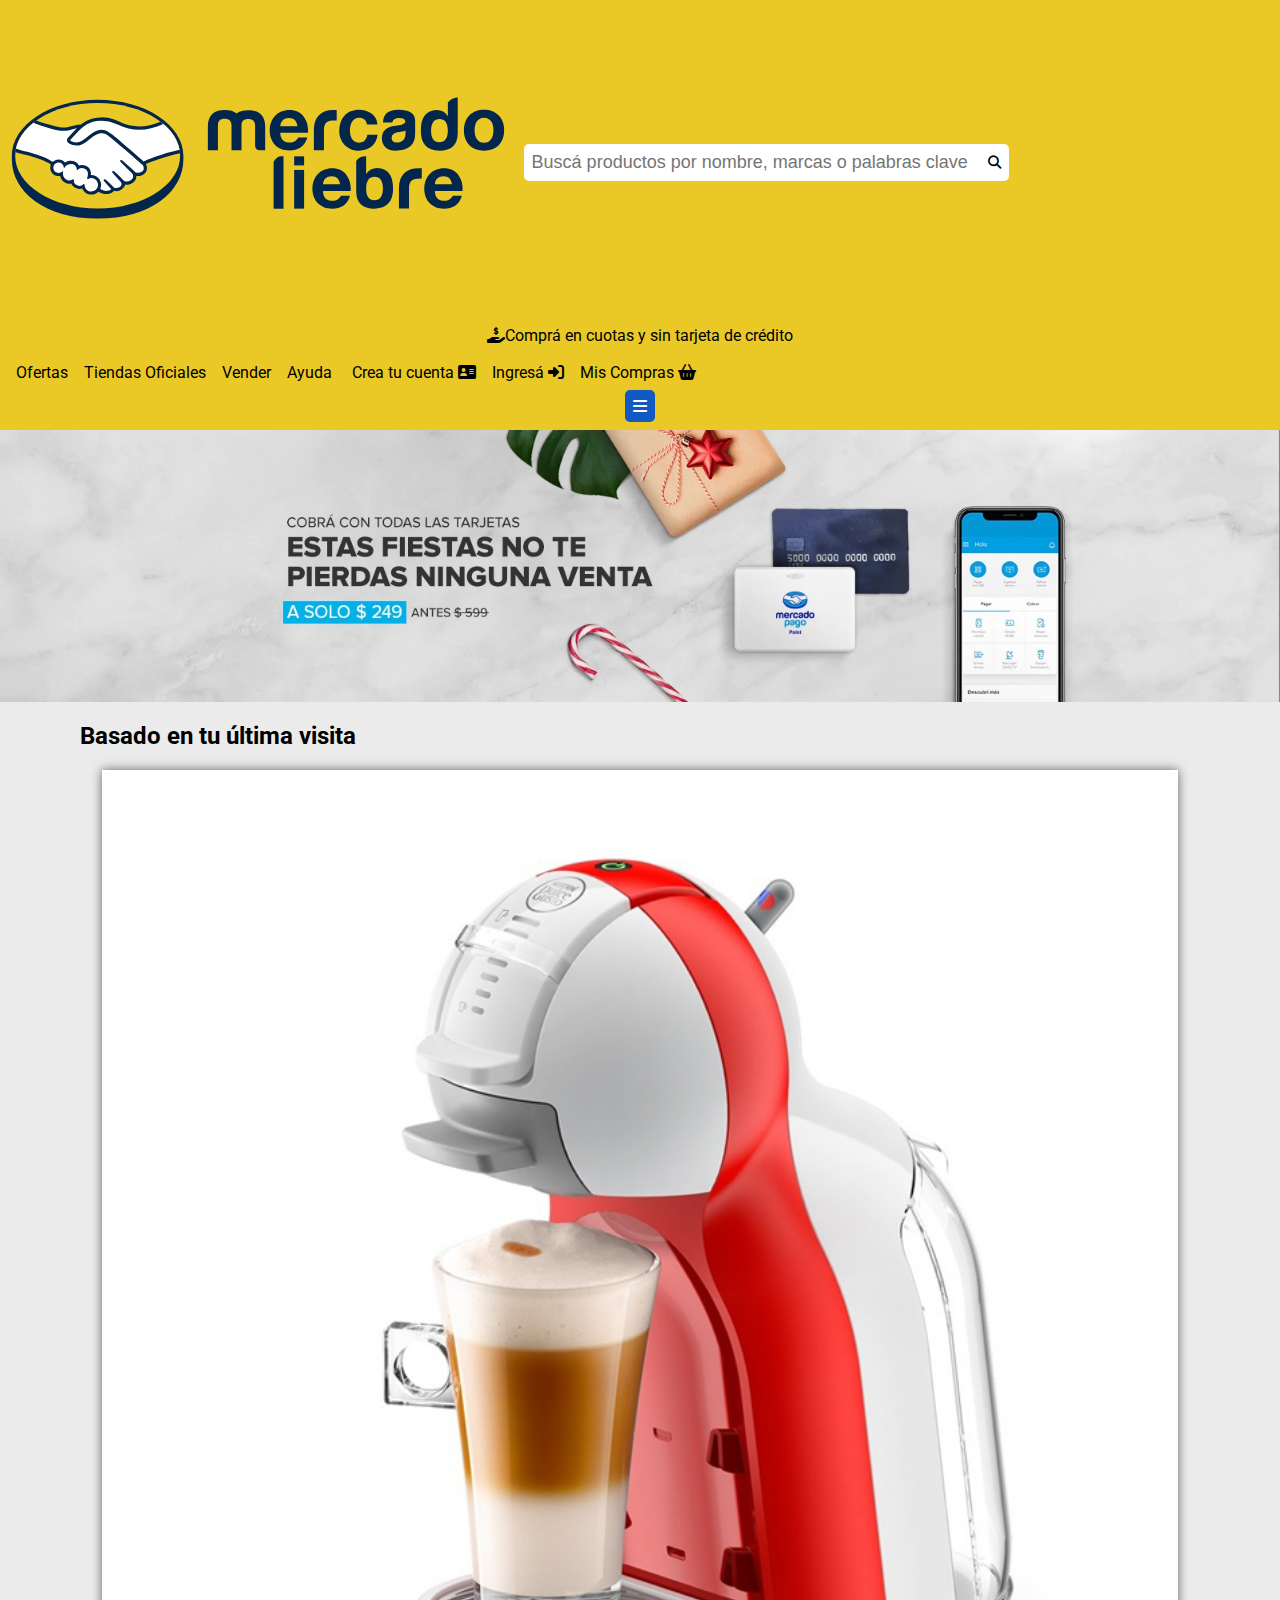
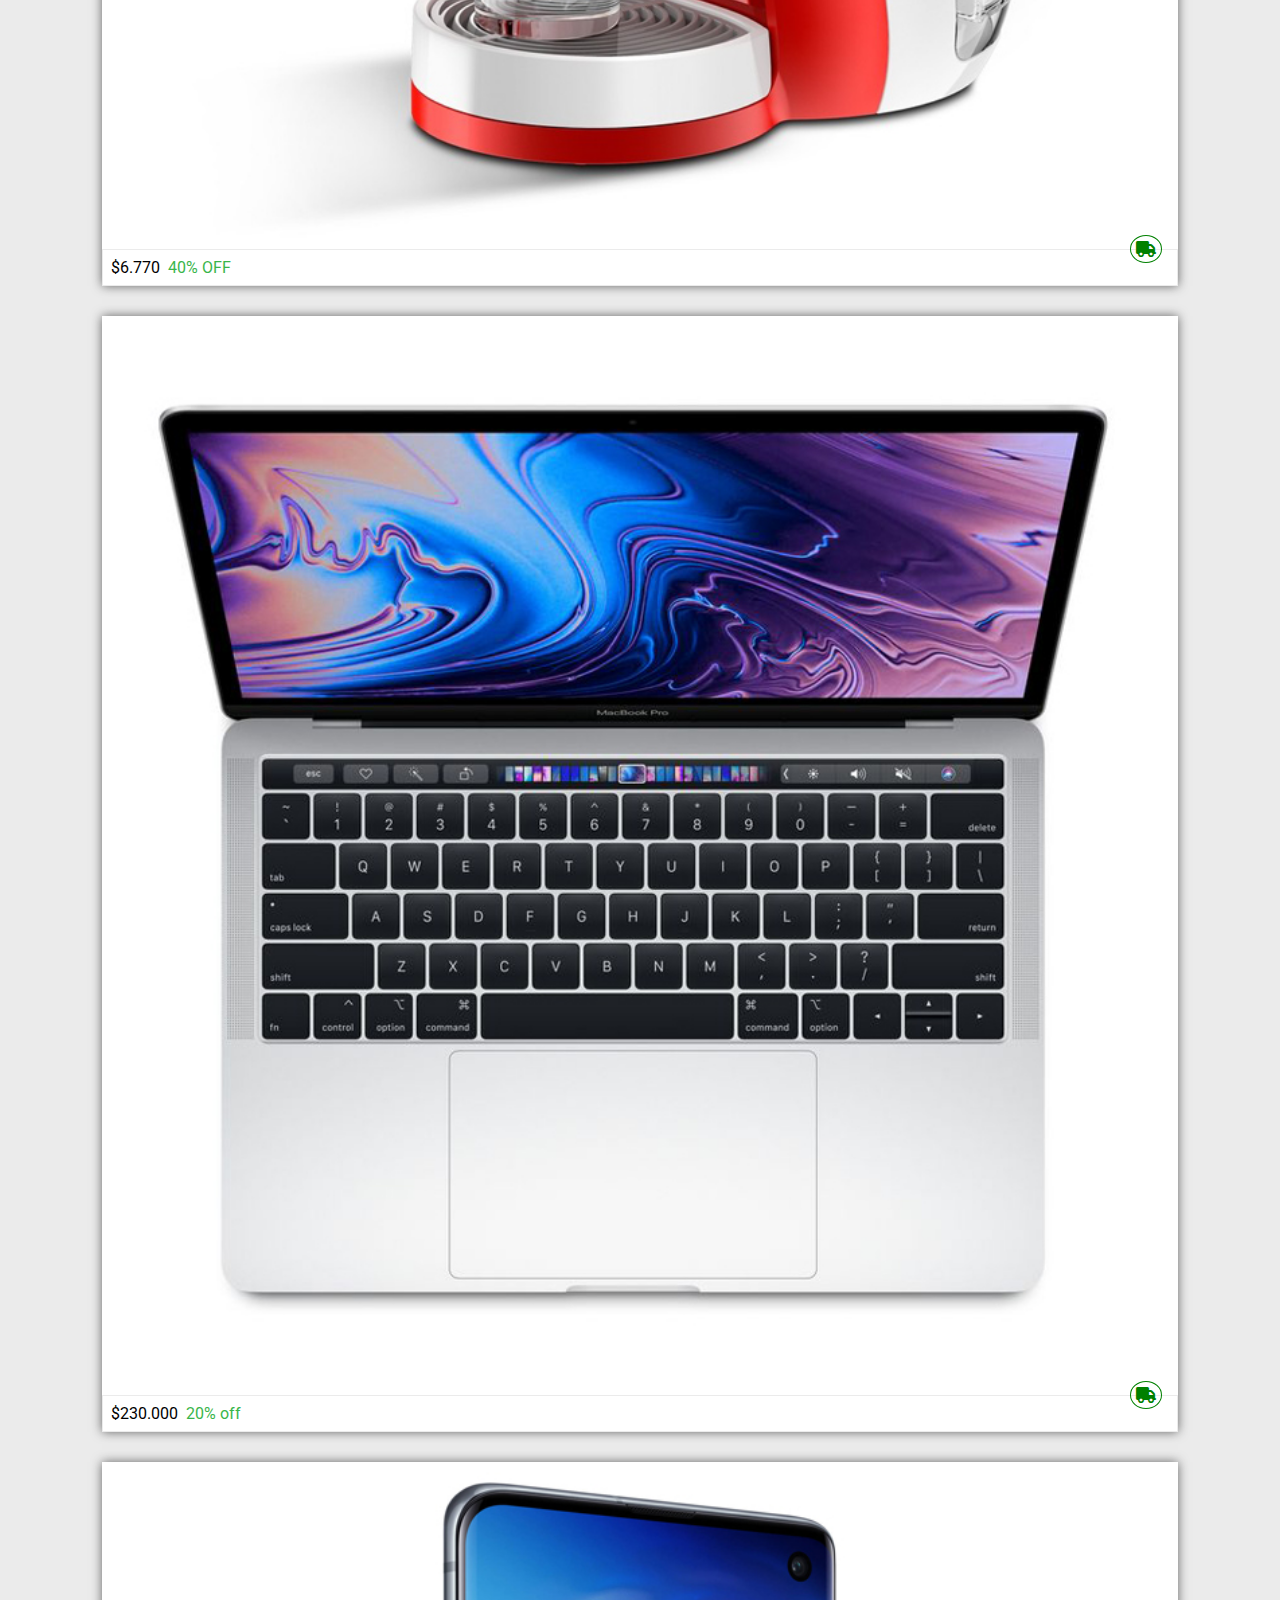
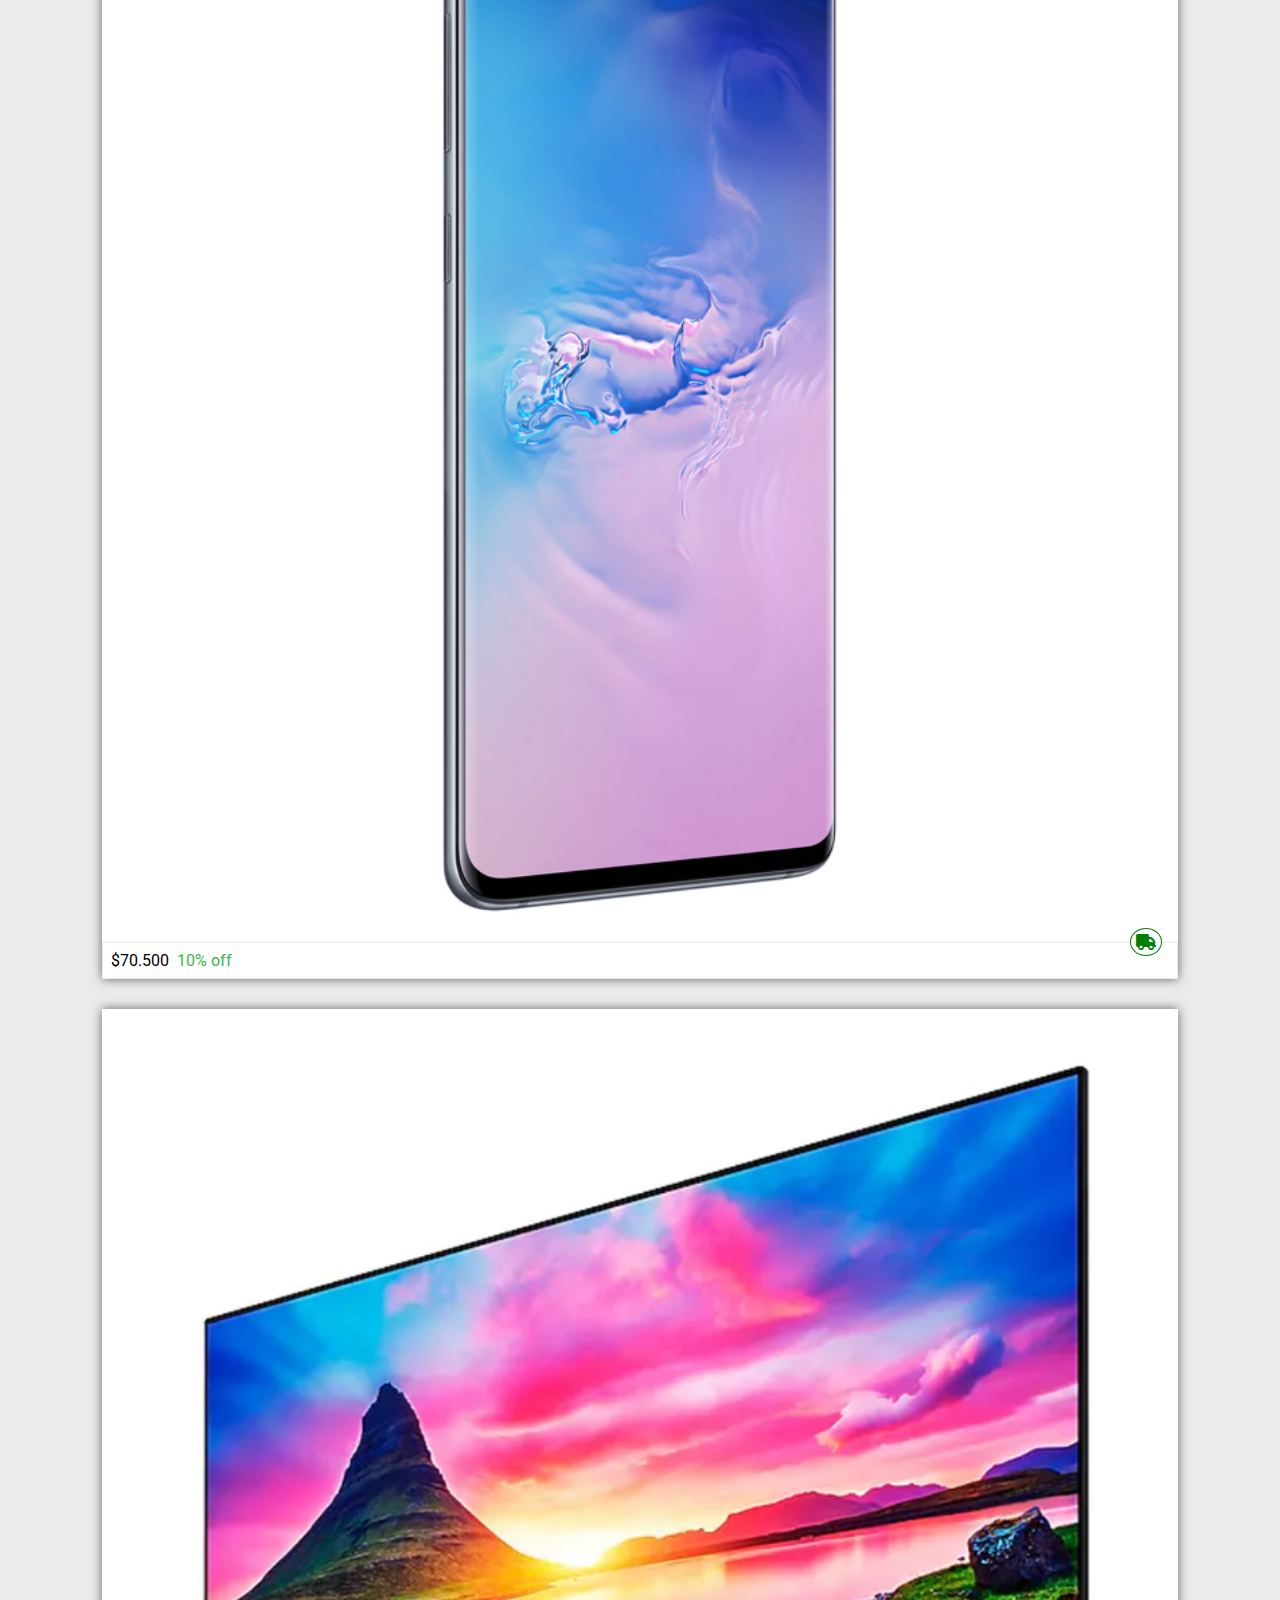
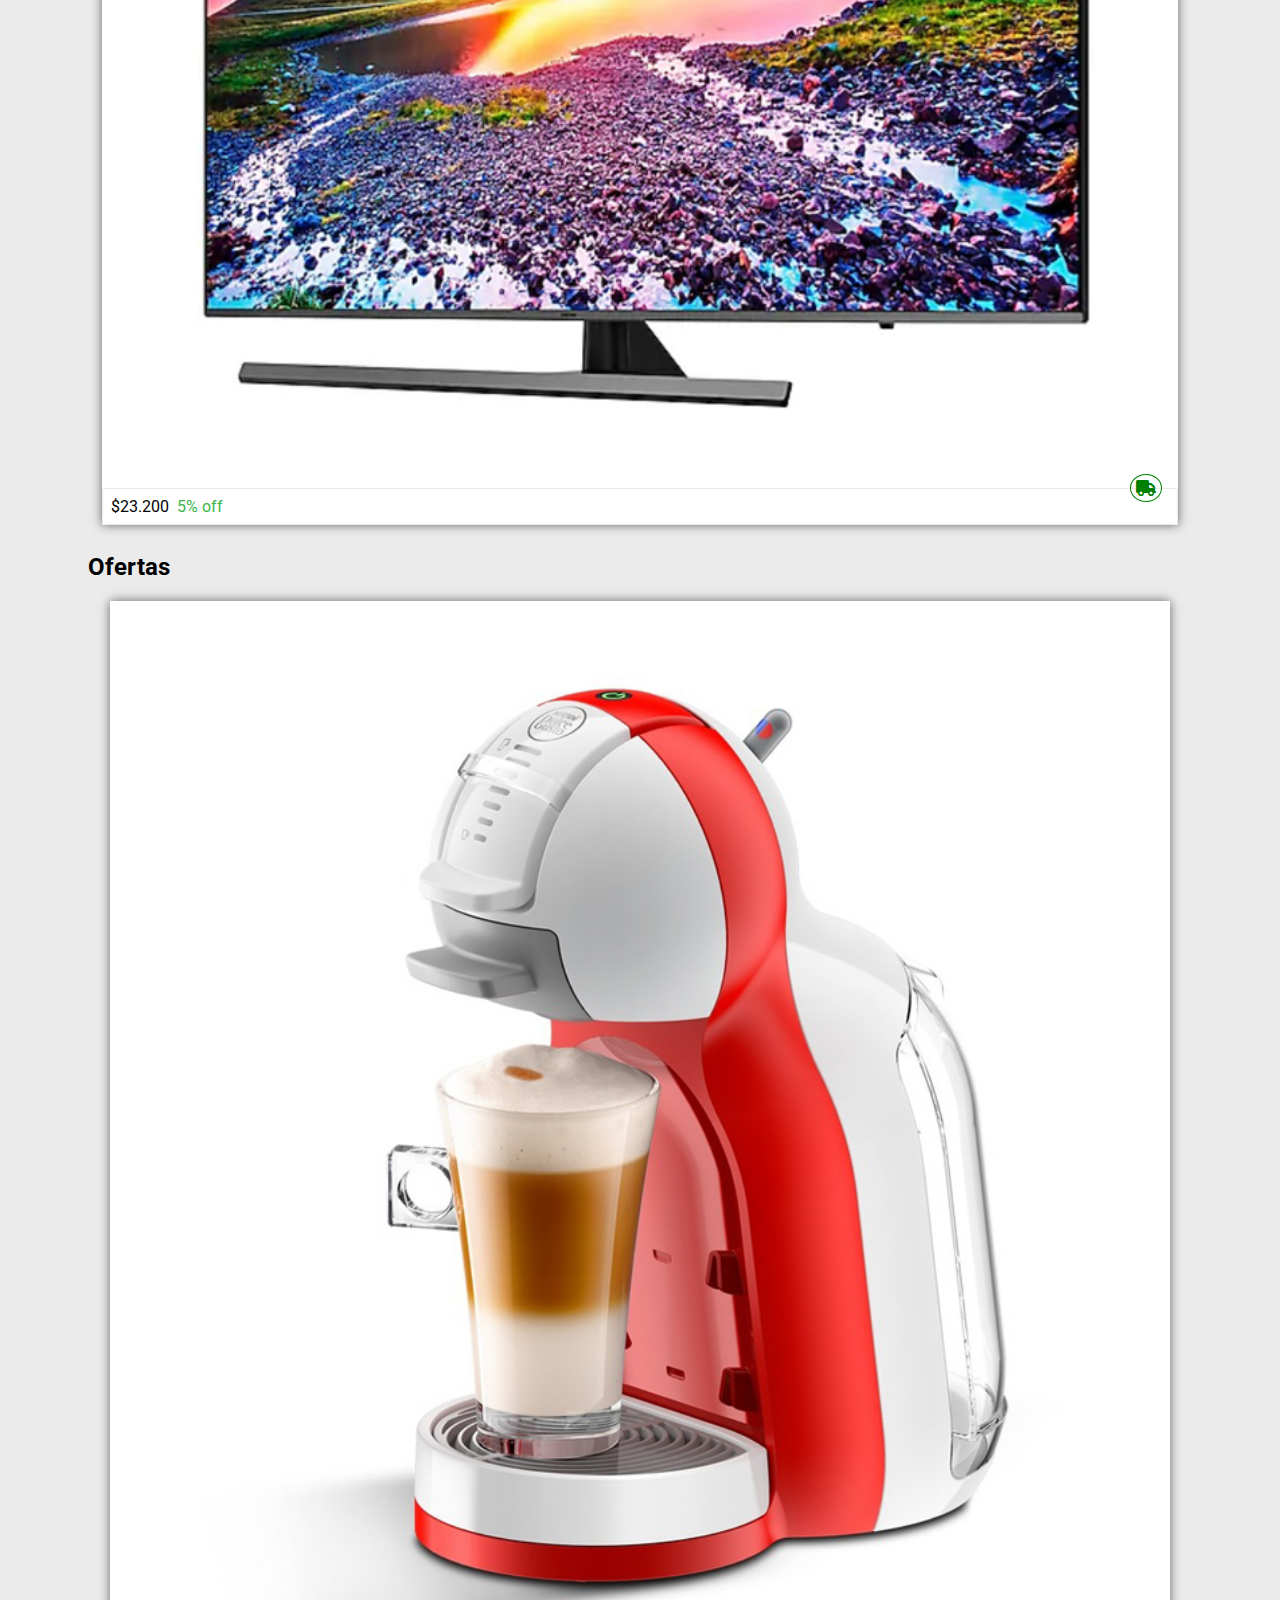
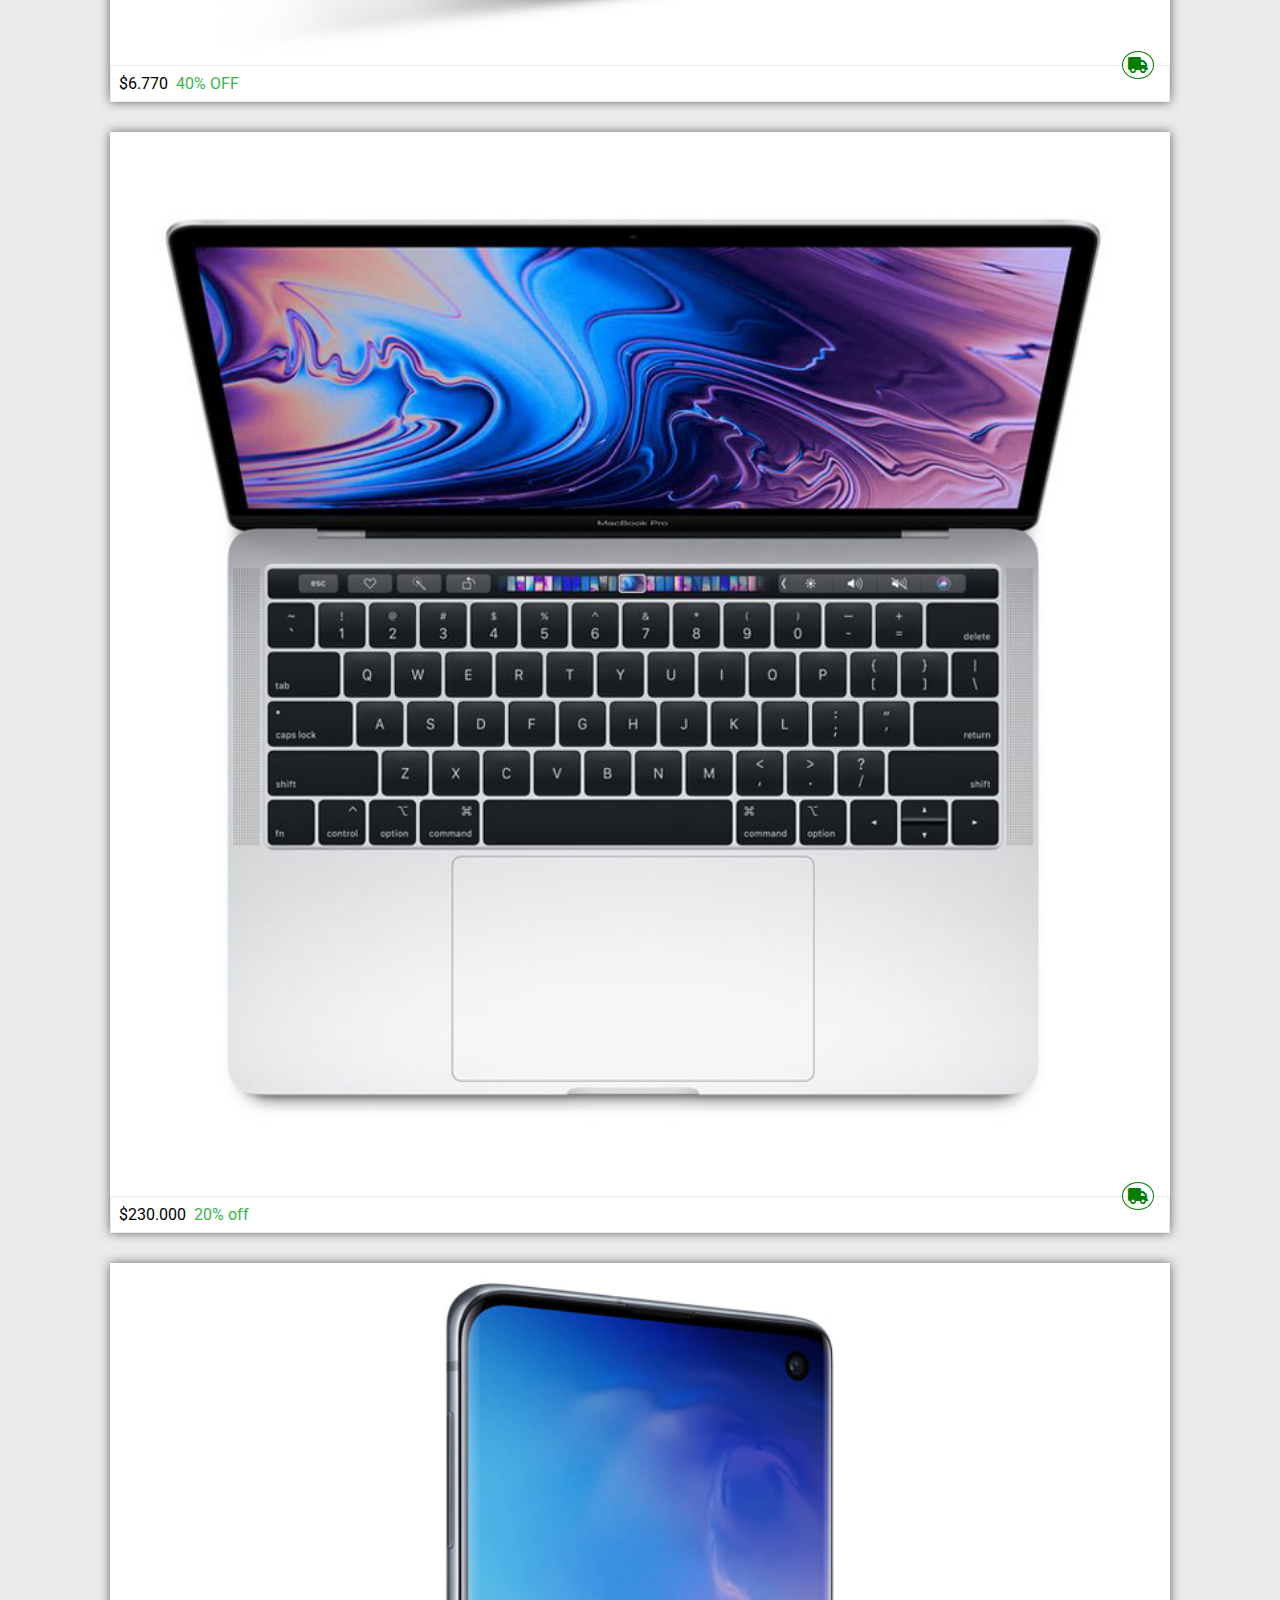
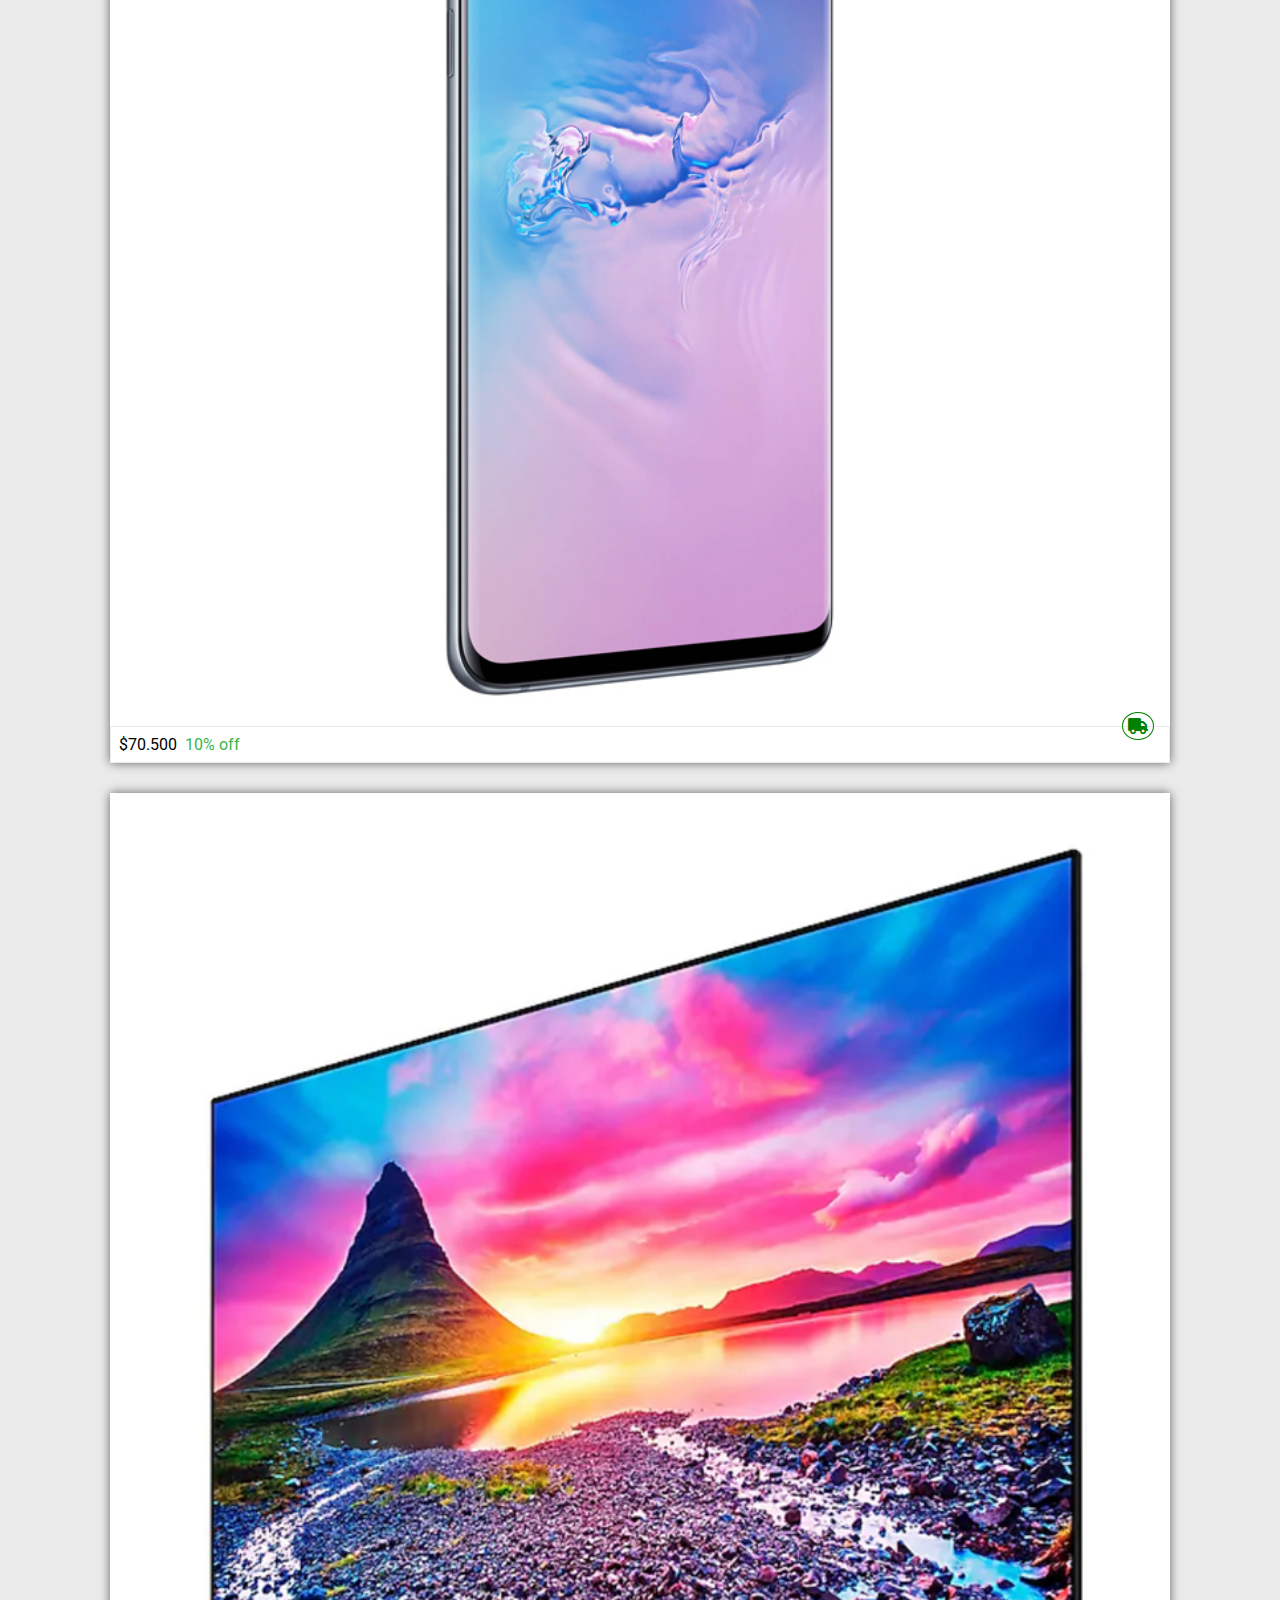
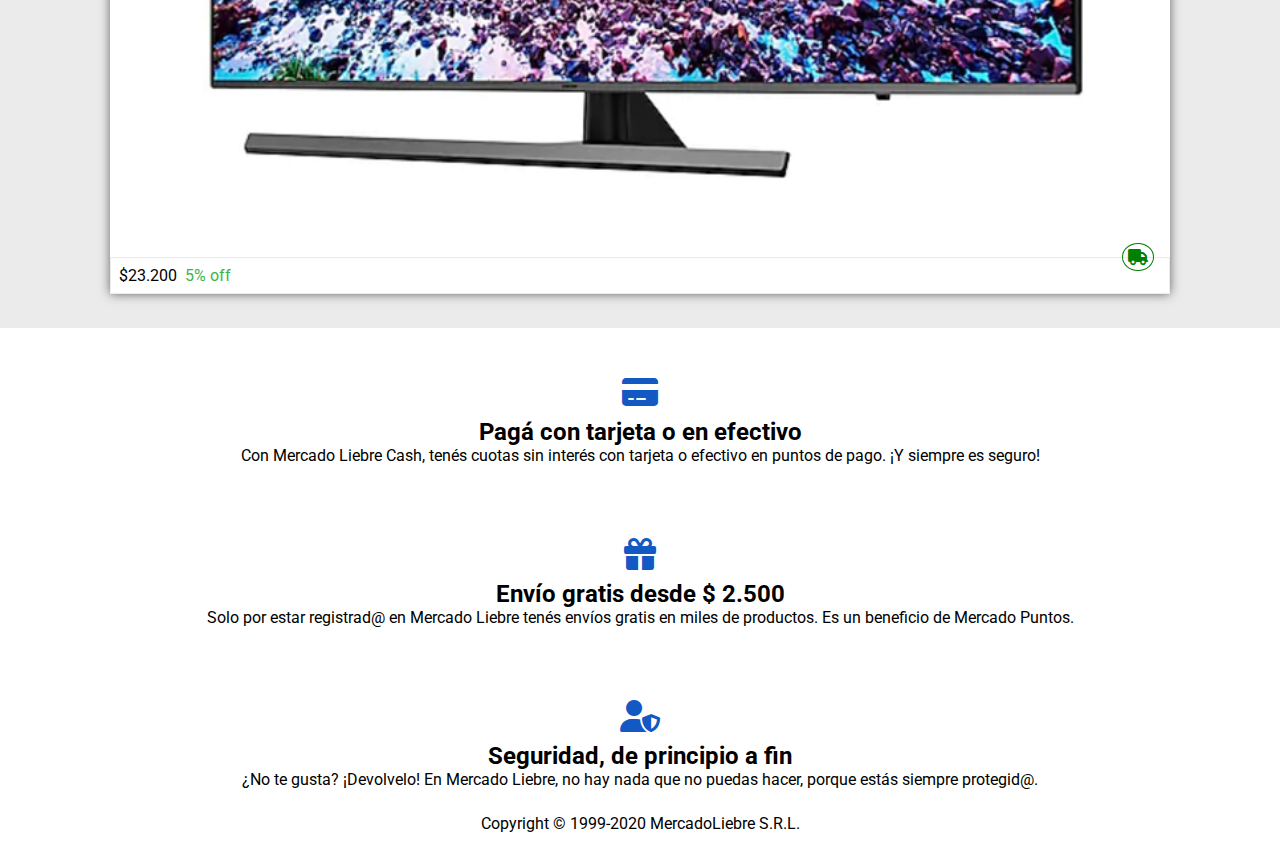
==== views/index.html @ 567629f5 "Initial commit" ====
<!DOCTYPE html>
<html lang="en">

<head>
  <meta charset="UTF-8" />
  <meta http-equiv="X-UA-Compatible" content="IE=edge" />
  <meta name="viewport" content="width=device-width, initial-scale=1.0" />
  <link href="https://cdnjs.cloudflare.com/ajax/libs/font-awesome/6.2.1/css/all.min.css" rel="stylesheet" />
  <link rel="preconnect" href="https://fonts.googleapis.com" />
  <link rel="preconnect" href="https://fonts.gstatic.com" crossorigin />
  <link href="https://fonts.googleapis.com/css2?family=Roboto&display=swap" rel="stylesheet" />
  <link rel="stylesheet" href="styles.css" />

  <title>Mercado Liebre</title>
</head>

<body class="bg-grey">
  <header class="bg-yellow p-1 flex flex-wrap">
    <h1 class="w-50">
      <a href="/"><img src="logo-mercado-liebre.svg" width = "500" height = "300" alt="Mercado Liebre" /></a>
    </h1>
    <div class="p-2 w-50 align-center">
      <form action="/" class="p-1 flex radius-1 bg-white">
        <input class="flex-grow b-none outline-none font-18px" type="text" name="search"
          placeholder="Buscá productos por nombre, marcas o palabras clave" />
        <button type="submit" class="bg-white b-none">
          <i class="fa-solid fa-magnifying-glass"></i>
        </button>
      </form>
    </div>
    <p class="text-center w-100 my-1">
      <i class="fa-solid fa-hand-holding-dollar"></i>Comprá en cuotas y sin
      tarjeta de crédito
    </p>
    <nav class="">
      <ul class="py-1">
        <li><a class="nav-link" href="#">Ofertas</a></li>
        <li><a class="nav-link" href="#">Tiendas Oficiales</a></li>
        <li><a class="nav-link" href="#">Vender</a></li>
        <li><a class="nav-link" href="#">Ayuda</a></li>
      </ul>
      <ul class="py-1">
        <li>
          <a class="nav-link" href="register.html">Crea tu cuenta <i class="fa-solid fa-address-card"></i></a>
        </li>
        <li>
          <a class="nav-link" href="login.html">Ingresá <i class="fa-solid fa-right-to-bracket"></i></a>
        </li>
        <li>
          <a class="nav-link" href="#">Mis Compras <i class="fa-solid fa-basket-shopping"></i></a>
        </li>
      </ul>
    </nav>
    <!--------------------------------Fin de barra de navegación----------------------------->

    <div class="text-center w-100 oculto">
      <i class="fa-solid fa-bars p-1 bg-blue radius-1 color-white bold"></i>
    </div>
    <!--------------------------------Botón "burguer"----------------------------->

  </header>
  <img class="w-100" src="img-home-banner.jpg" alt="Promoción fiestas" />
  <!--------------------------------Publicidad navideña----------------------------->

  <main class="p-1 vw-90 mx-auto flex-row">
    <section class="p-1 flex flex-wrap gap">
      <h2 class="title w-100">Basado en tu última visita</h2>
      <section class="contenedor">

        <article class="bg-white my-1 product-shadow w-100 md-w-50 lg-w-25 mr5 select">
          <img class="w-100" src="img-cafetera-moulinex.jpg" alt="Cafetera Moulinex" />
          <div class="bt-1 border-grey p-1 relative flex flex-wrap">
            <i class="fa-solid fa-truck truck-icon transition"></i>
            <p class="text-18px mr-8px">$6.770</p>
            <p class="color-green text-lg">40% OFF</p>
            <h3 class="text-lg description w-100">Cafetera Moulinex</h3>
          </div>
        </article>


        <article class="bg-white my-1 product-shadow w-100 md-w-50 lg-w-25 mr5 select">
          <img class="w-100" src="img-macbook-pro-2019.jpg" alt="Macbook Pro 2019" />
          <div class="bt-1 border-grey p-1 relative flex flex-wrap">
            <i class="fa-solid fa-truck truck-icon transition"></i>
            <p class="text-18px mr-8px">$230.000</p>
            <p class="color-green text-lg">20% off</p>
            <h3 class="text-lg description w-100">MacBook Pro 2019</h3>
          </div>
        </article>


        <article class="bg-white my-1 product-shadow w-100 md-w-50 lg-w-25 mr5 select">
          <img class="w-100" src="img-samsung-galaxy-s10.jpg" alt="Samsung Galaxy S10" />
          <div class="bt-1 border-grey p-1 relative flex flex-wrap">
            <i class="fa-solid fa-truck truck-icon transition"></i>
            <p class="text-18px mr-8px">$70.500</p>
            <p class="color-green text-lg">10% off</p>
            <h3 class="text-lg description w-100">Samsung Galaxy S10</h3>
          </div>
        </article>

        <article class="bg-white my-1 product-shadow w-100 md-w-50 lg-w-25 mr5 select">
          <img class="w-100" src="img-tv-samsung-smart.jpg" alt="Samsung Galaxy S10" />
          <div class="bt-1 border-grey p-1 relative flex flex-wrap">
            <i class="fa-solid fa-truck truck-icon transition"></i>
            <p class="text-18px mr-8px">$23.200</p>
            <p class="color-green text-lg">5% off</p>
            <h3 class="text-lg description w-100">SmartTv Samsung 43"</h3>
          </div>
        </article>
      </section>


      <section class="p-1 flex flex-wrap gap">
        <h2 class="title w-100">Ofertas</h2>
        <section class="contenedor">
          <article class="bg-white my-1 product-shadow w-100 md-w-50 lg-w-25 mr5 select">
            <img class="w-100" src="img-cafetera-moulinex.jpg" alt="Cafetera Moulinex" />
            <div class="bt-1 border-grey p-1 relative flex flex-wrap">
              <i class="fa-solid fa-truck truck-icon transition"></i>
              <p class="text-18px mr-8px">$6.770</p>
              <p class="color-green text-lg">40% OFF</p>
              <h3 class="text-lg description w-100">Cafetera Moulinex</h3>
            </div>
          </article>

          <article class="bg-white my-1 product-shadow w-100 md-w-50 lg-w-25 mr5 select">
            <img class="w-100" src="img-macbook-pro-2019.jpg" alt="Macbook Pro 2019" />
            <div class="bt-1 border-grey p-1 relative flex flex-wrap">
              <i class="fa-solid fa-truck truck-icon transition"></i>
              <p class="text-18px mr-8px">$230.000</p>
              <p class="color-green text-lg">20% off</p>
              <h3 class="text-lg description w-100">MacBook Pro 2019</h3>
            </div>
          </article>

          <article class="bg-white my-1 product-shadow w-100 md-w-50 lg-w-25 mr5 select">
            <img class="w-100" src="img-samsung-galaxy-s10.jpg" alt="Samsung Galaxy S10" />
            <div class="bt-1 border-grey p-1 relative flex flex-wrap">
              <i class="fa-solid fa-truck truck-icon transition"></i>
              <p class="text-18px mr-8px">$70.500</p>
              <p class="color-green text-lg">10% off</p>
              <h3 class="text-lg description w-100">Samsung Galaxy S10</h3>
            </div>
          </article>

          <article class="bg-white my-1 product-shadow w-100 md-w-50 lg-w-25 mr5 select">
            <img class="w-100" src="img-tv-samsung-smart.jpg" alt="Samsung Galaxy S10" />
            <div class="bt-1 border-grey p-1 relative flex flex-wrap">
              <i class="fa-solid fa-truck truck-icon transition"></i>
              <p class="text-18px mr-8px">$23.200</p>
              <p class="color-green text-lg">5% off</p>
              <h3 class="text-lg description w-100">SmartTv Samsung 43"</h3>
            </div>
          </article>
        </section>
      </section>
  </main>

  <!--------------------------------Fin del main--------------------------------------------->

  <footer class="footer">
    <section>
        <i class="fas fa-credit-card"></i>
        <h5> Pagá con tarjeta o en efectivo </h5>
        <p> Con Mercado Liebre Cash, tenés cuotas sin interés con tarjeta o efectivo en
            puntos de pago. ¡Y siempre es seguro!
        </p>
    </section>

    <section>
        <i class="fas fa-gift"></i>
        <h5> Envío gratis desde $ 2.500 </h5>
        <p> Solo por estar registrad@ en Mercado Liebre tenés envíos gratis en miles de
            productos. Es un beneficio de Mercado Puntos.
        </p>
    </section>

    <section>
        <i class="fas fa-user-shield"></i>
        <h5>Seguridad, de principio a fin</h5>
        <p> ¿No te gusta? ¡Devolvelo! En Mercado Liebre, no hay nada que no puedas hacer,
            porque estás siempre protegid@.
        </p>
    </section>

    <section class="copyr">
        <p> Copyright © 1999-2020 MercadoLiebre S.R.L. </p>
    </section>
</footer>
</body>

</html>
---- views/styles.css ----
* {
  margin: 0;
  padding: 0;
  box-sizing: border-box;
}

@media (min-width: 481px ) and (max-width: 768px) {
  /* tablet */
  .md-w-50 {
    width: 48%;
  }

  .oculto{
    display: none;
  }
}

@media (min-width: 769px) and (max-width: 1280px) {
  /* notebook */
  .lg-w-25 {
    width: 23%;
  }

  .product-shadow {
    box-shadow: none;
  }

  .description {
    display: none;
  }

  .contenedor{
    margin-right:5%;
    display: contents;

  }
 
  

}

@media (min-width: 1281px) {
  /* Pc escritorio*/
  .contenedor{
    margin-right:5%;
    display: flex; 
    flex-direction: row;
  }
 footer{
  display:flex;
 }
 footer{
  flex-direction: row;
 }
 
}

.mr5{
margin-right: 2%;
margin-left: 2%;
}

.transition:hover {
  transform: rotate(-360deg);
  transition-duration: 1000ms;
}

.select:hover {
  box-shadow: 0px 3px 10px black;
}

.font-m {
  font-size: 12px;
}
.font-lg {
  font-size: 16px;
}
.font-18px {
  font-size: 18px;
}
.title {
  font-size: 24px;
}

.nav-link {
  text-decoration: none;
  color: inherit;
}


input {
  min-width: 0;
}

li {
  list-style: none;
  padding: 0;
  padding-right: 8px;
  padding-left: 8px;
  
}

body {
  font-family: "Roboto";
}

.bg-yellow {
  background-color: #eac926;
}

.bg-dark-grey {
  background-color: #666;
}

.bg-grey {
  background-color: #ebebeb;
}

.bg-blue {
  background-color: #1259c3;
}

.bg-white {
  background-color: white;
}

.color-green {
  color: #39b54a;
}


.w-50 {
  width: 40%;
}

.vw-90 {
  width: 90vw;
}

.w-100 {
  width: 100%;
}

.b-1 {
  border-style: solid;
}

.bt-1 {
  border-style: solid;
  border-width: 1px;
}

.b-none {
  border: none;
}

.border-grey {
  border-color: #ebebeb;
}

.bold {
  font-weight: bold;
}

.color-white {
  color: white;
}

.text-center {
  text-align: center;
}

.round {
  border-radius: 50%;
}

.radius-1 {
  border-radius: 5px;
}

.p-1 {
  padding: 8px;
}
.p-2 {
  padding: 10px;
}

.py-1 {
  padding-top: 8px;
  padding-bottom: 8px;
  display:inline-flex;
}

.my-1 {
  margin-top: 10px;
  margin-bottom: 10px;
}

.mx-auto {
  margin-left: auto;
  margin-right: auto;
}

.mr-8px {
  margin-right: 8px;
}

.flex {
  display: flex;
}

.flex-wrap {
  flex-wrap: wrap;
}

.flex-grow {
  flex-grow: 1;
}

.gap {
  gap: 10px;
}

.align-center {
  align-self: center;
}

.outline-none {
  outline: none;
}

.hide {
  display: none;
}

.product-shadow {
  box-shadow: 0px 0px 10px rgb(100, 100, 100);
}

.truck-icon {
  color: green;
  border: green solid 1px;
  border-radius: 50%;
  padding: 5px;
  position: absolute;
  right: 15px;
  top: -15px;
}

.relative {
  position: relative;
}

.footer {
  display: flex;
  flex-wrap: wrap;
  background-color: white;
}
footer section p {
  margin-bottom: 25px;
  font-weight: normal;
  text-align: center;
  width: 100%;
  padding: 0 2rem 0 2rem;
}

footer section .copyr {
  text-align: left;
}

footer section h5 {
  font-size: 1.5rem;
  font-weight: bolder;
  align-items: center;
  width: 100%;
}

footer section i {
  font-size: 2em;
  margin-bottom: 10px;
  color: #1259c3;
  margin-top: 3rem;
  width: 100%;
}

footer section i:hover {
  color: #0a3a82 ;
}

footer section .fasfa-credit-card {
  margin-top: 10px;
}

footer section {
  display: flex;
  flex-wrap: wrap;
  width: 100%;
  text-align: center;
}

/*Resgistro----------------------------------------------------------*/

.register h3 {
  margin: 15px 0;
}


.register form .rbtn {
  align-self: center;
  text-align: center;
  width: 20%;
  margin-left: 35%;
}

.register form {
  width: 60%;
  margin: auto;
}

.register form .intereses {
  display: flex;
  justify-content: center;
  flex-direction: column;
}

.register form .btn {
  background-color: #1259c3;
  color: white;
  width: 63%;
  transition: background-color 0.3s ease;
  cursor: pointer;
  border: none;
  text-align: center;
}

.register form .btn:hover {
  background-color: #03264C;
}


.register form h4 {
  margin-bottom: 1rem;
  font-size: 16px;
  text-align: center;
}

.register {
  text-align: center;
  margin-top: 180px;
}

header div div form input {
  width: 30rem;
}

.register form input {
  margin-bottom: 2rem;
  border: none;
  padding: 0.8rem;
  width: 60%;
  text-align: left;
}

.register form input {
  border-radius: 5px;
}
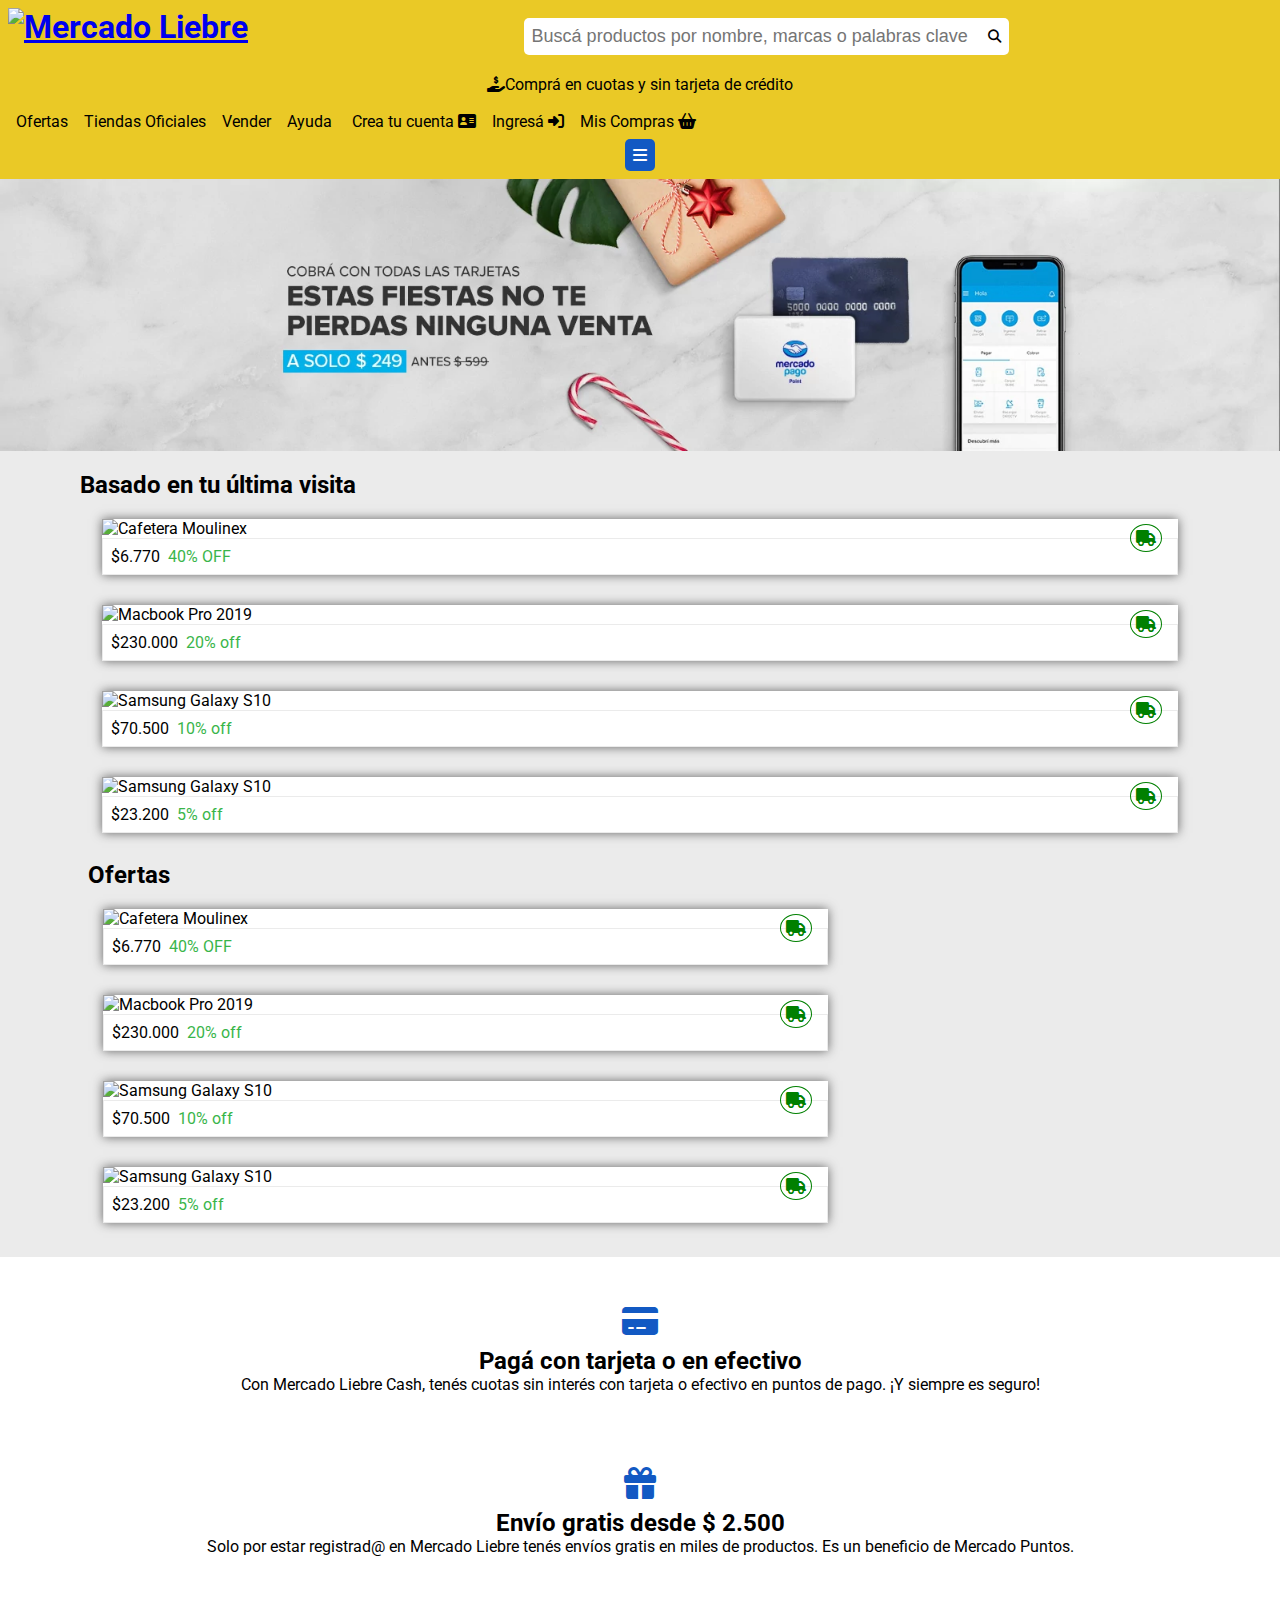
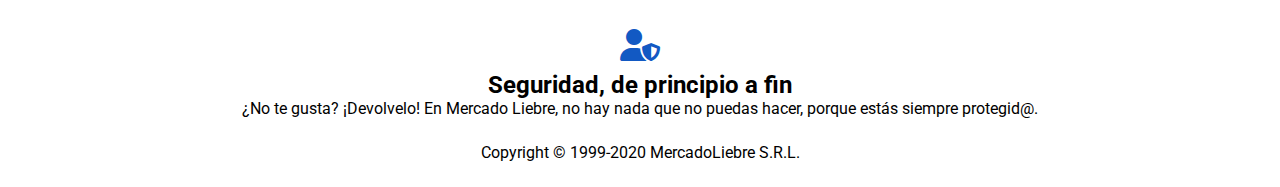
==== commit 12307af1: "cambio de lugar de imagenes" ====
--- a/views/index.html
+++ b/views/index.html
@@ -9,7 +9,7 @@
   <link rel="preconnect" href="https://fonts.googleapis.com" />
   <link rel="preconnect" href="https://fonts.gstatic.com" crossorigin />
   <link href="https://fonts.googleapis.com/css2?family=Roboto&display=swap" rel="stylesheet" />
-  <link rel="stylesheet" href="styles.css" />
+  <link rel="stylesheet" href="./css/styles.css" />
 
   <title>Mercado Liebre</title>
 </head>
@@ -17,7 +17,7 @@
 <body class="bg-grey">
   <header class="bg-yellow p-1 flex flex-wrap">
     <h1 class="w-50">
-      <a href="/"><img src="logo-mercado-liebre.svg" width = "500" height = "300" alt="Mercado Liebre" /></a>
+      <a href="/"><img src="./images/logo-mercado-liebre.svg" width = "500" height = "300" alt="Mercado Liebre" /></a>
     </h1>
     <div class="p-2 w-50 align-center">
       <form action="/" class="p-1 flex radius-1 bg-white">
@@ -68,7 +68,7 @@
       <section class="contenedor">
 
         <article class="bg-white my-1 product-shadow w-100 md-w-50 lg-w-25 mr5 select">
-          <img class="w-100" src="img-cafetera-moulinex.jpg" alt="Cafetera Moulinex" />
+          <img class="w-100" src="./images/img-cafetera-moulinex.jpg" alt="Cafetera Moulinex" />
           <div class="bt-1 border-grey p-1 relative flex flex-wrap">
             <i class="fa-solid fa-truck truck-icon transition"></i>
             <p class="text-18px mr-8px">$6.770</p>
@@ -79,7 +79,7 @@
 
 
         <article class="bg-white my-1 product-shadow w-100 md-w-50 lg-w-25 mr5 select">
-          <img class="w-100" src="img-macbook-pro-2019.jpg" alt="Macbook Pro 2019" />
+          <img class="w-100" src="./images/img-macbook-pro-2019.jpg" alt="Macbook Pro 2019" />
           <div class="bt-1 border-grey p-1 relative flex flex-wrap">
             <i class="fa-solid fa-truck truck-icon transition"></i>
             <p class="text-18px mr-8px">$230.000</p>
@@ -90,7 +90,7 @@
 
 
         <article class="bg-white my-1 product-shadow w-100 md-w-50 lg-w-25 mr5 select">
-          <img class="w-100" src="img-samsung-galaxy-s10.jpg" alt="Samsung Galaxy S10" />
+          <img class="w-100" src="./images/img-samsung-galaxy-s10.jpg" alt="Samsung Galaxy S10" />
           <div class="bt-1 border-grey p-1 relative flex flex-wrap">
             <i class="fa-solid fa-truck truck-icon transition"></i>
             <p class="text-18px mr-8px">$70.500</p>
@@ -100,7 +100,7 @@
         </article>
 
         <article class="bg-white my-1 product-shadow w-100 md-w-50 lg-w-25 mr5 select">
-          <img class="w-100" src="img-tv-samsung-smart.jpg" alt="Samsung Galaxy S10" />
+          <img class="w-100" src="./images/img-tv-samsung-smart.jpg" alt="Samsung Galaxy S10" />
           <div class="bt-1 border-grey p-1 relative flex flex-wrap">
             <i class="fa-solid fa-truck truck-icon transition"></i>
             <p class="text-18px mr-8px">$23.200</p>
@@ -115,7 +115,7 @@
         <h2 class="title w-100">Ofertas</h2>
         <section class="contenedor">
           <article class="bg-white my-1 product-shadow w-100 md-w-50 lg-w-25 mr5 select">
-            <img class="w-100" src="img-cafetera-moulinex.jpg" alt="Cafetera Moulinex" />
+            <img class="w-100" src="./images/img-cafetera-moulinex.jpg" alt="Cafetera Moulinex" />
             <div class="bt-1 border-grey p-1 relative flex flex-wrap">
               <i class="fa-solid fa-truck truck-icon transition"></i>
               <p class="text-18px mr-8px">$6.770</p>
@@ -125,7 +125,7 @@
           </article>
 
           <article class="bg-white my-1 product-shadow w-100 md-w-50 lg-w-25 mr5 select">
-            <img class="w-100" src="img-macbook-pro-2019.jpg" alt="Macbook Pro 2019" />
+            <img class="w-100" src="./images/img-macbook-pro-2019.jpg" alt="Macbook Pro 2019" />
             <div class="bt-1 border-grey p-1 relative flex flex-wrap">
               <i class="fa-solid fa-truck truck-icon transition"></i>
               <p class="text-18px mr-8px">$230.000</p>
@@ -135,7 +135,7 @@
           </article>
 
           <article class="bg-white my-1 product-shadow w-100 md-w-50 lg-w-25 mr5 select">
-            <img class="w-100" src="img-samsung-galaxy-s10.jpg" alt="Samsung Galaxy S10" />
+            <img class="w-100" src="./images/img-samsung-galaxy-s10.jpg" alt="Samsung Galaxy S10" />
             <div class="bt-1 border-grey p-1 relative flex flex-wrap">
               <i class="fa-solid fa-truck truck-icon transition"></i>
               <p class="text-18px mr-8px">$70.500</p>
@@ -145,7 +145,7 @@
           </article>
 
           <article class="bg-white my-1 product-shadow w-100 md-w-50 lg-w-25 mr5 select">
-            <img class="w-100" src="img-tv-samsung-smart.jpg" alt="Samsung Galaxy S10" />
+            <img class="w-100" src="./images/img-tv-samsung-smart.jpg" alt="Samsung Galaxy S10" />
             <div class="bt-1 border-grey p-1 relative flex flex-wrap">
               <i class="fa-solid fa-truck truck-icon transition"></i>
               <p class="text-18px mr-8px">$23.200</p>
--- a/views/css/styles.css
+++ b/views/css/styles.css
@@ -0,0 +1,366 @@
+* {
+  margin: 0;
+  padding: 0;
+  box-sizing: border-box;
+}
+
+@media (min-width: 481px ) and (max-width: 768px) {
+  /* tablet */
+  .md-w-50 {
+    width: 48%;
+  }
+
+  .oculto{
+    display: none;
+  }
+}
+
+@media (min-width: 769px) and (max-width: 1280px) {
+  /* notebook */
+  .lg-w-25 {
+    width: 23%;
+  }
+
+  .product-shadow {
+    box-shadow: none;
+  }
+
+  .description {
+    display: none;
+  }
+
+  .contenedor{
+    margin-right:5%;
+    display: contents;
+
+  }
+ 
+  
+
+}
+
+@media (min-width: 1281px) {
+  /* Pc escritorio*/
+  .contenedor{
+    margin-right:5%;
+    display: flex; 
+    flex-direction: row;
+  }
+ footer{
+  display:flex;
+ }
+ footer{
+  flex-direction: row;
+ }
+ 
+}
+
+.mr5{
+margin-right: 2%;
+margin-left: 2%;
+}
+
+.transition:hover {
+  transform: rotate(-360deg);
+  transition-duration: 1000ms;
+}
+
+.select:hover {
+  box-shadow: 0px 3px 10px black;
+}
+
+.font-m {
+  font-size: 12px;
+}
+.font-lg {
+  font-size: 16px;
+}
+.font-18px {
+  font-size: 18px;
+}
+.title {
+  font-size: 24px;
+}
+
+.nav-link {
+  text-decoration: none;
+  color: inherit;
+}
+
+
+input {
+  min-width: 0;
+}
+
+li {
+  list-style: none;
+  padding: 0;
+  padding-right: 8px;
+  padding-left: 8px;
+  
+}
+
+body {
+  font-family: "Roboto";
+}
+
+.bg-yellow {
+  background-color: #eac926;
+}
+
+.bg-dark-grey {
+  background-color: #666;
+}
+
+.bg-grey {
+  background-color: #ebebeb;
+}
+
+.bg-blue {
+  background-color: #1259c3;
+}
+
+.bg-white {
+  background-color: white;
+}
+
+.color-green {
+  color: #39b54a;
+}
+
+
+.w-50 {
+  width: 40%;
+}
+
+.vw-90 {
+  width: 90vw;
+}
+
+.w-100 {
+  width: 100%;
+}
+
+.b-1 {
+  border-style: solid;
+}
+
+.bt-1 {
+  border-style: solid;
+  border-width: 1px;
+}
+
+.b-none {
+  border: none;
+}
+
+.border-grey {
+  border-color: #ebebeb;
+}
+
+.bold {
+  font-weight: bold;
+}
+
+.color-white {
+  color: white;
+}
+
+.text-center {
+  text-align: center;
+}
+
+.round {
+  border-radius: 50%;
+}
+
+.radius-1 {
+  border-radius: 5px;
+}
+
+.p-1 {
+  padding: 8px;
+}
+.p-2 {
+  padding: 10px;
+}
+
+.py-1 {
+  padding-top: 8px;
+  padding-bottom: 8px;
+  display:inline-flex;
+}
+
+.my-1 {
+  margin-top: 10px;
+  margin-bottom: 10px;
+}
+
+.mx-auto {
+  margin-left: auto;
+  margin-right: auto;
+}
+
+.mr-8px {
+  margin-right: 8px;
+}
+
+.flex {
+  display: flex;
+}
+
+.flex-wrap {
+  flex-wrap: wrap;
+}
+
+.flex-grow {
+  flex-grow: 1;
+}
+
+.gap {
+  gap: 10px;
+}
+
+.align-center {
+  align-self: center;
+}
+
+.outline-none {
+  outline: none;
+}
+
+.hide {
+  display: none;
+}
+
+.product-shadow {
+  box-shadow: 0px 0px 10px rgb(100, 100, 100);
+}
+
+.truck-icon {
+  color: green;
+  border: green solid 1px;
+  border-radius: 50%;
+  padding: 5px;
+  position: absolute;
+  right: 15px;
+  top: -15px;
+}
+
+.relative {
+  position: relative;
+}
+
+.footer {
+  display: flex;
+  flex-wrap: wrap;
+  background-color: white;
+}
+footer section p {
+  margin-bottom: 25px;
+  font-weight: normal;
+  text-align: center;
+  width: 100%;
+  padding: 0 2rem 0 2rem;
+}
+
+footer section .copyr {
+  text-align: left;
+}
+
+footer section h5 {
+  font-size: 1.5rem;
+  font-weight: bolder;
+  align-items: center;
+  width: 100%;
+}
+
+footer section i {
+  font-size: 2em;
+  margin-bottom: 10px;
+  color: #1259c3;
+  margin-top: 3rem;
+  width: 100%;
+}
+
+footer section i:hover {
+  color: #0a3a82 ;
+}
+
+footer section .fasfa-credit-card {
+  margin-top: 10px;
+}
+
+footer section {
+  display: flex;
+  flex-wrap: wrap;
+  width: 100%;
+  text-align: center;
+}
+
+/*Resgistro----------------------------------------------------------*/
+
+.register h3 {
+  margin: 15px 0;
+}
+
+
+.register form .rbtn {
+  align-self: center;
+  text-align: center;
+  width: 20%;
+  margin-left: 35%;
+}
+
+.register form {
+  width: 60%;
+  margin: auto;
+}
+
+.register form .intereses {
+  display: flex;
+  justify-content: center;
+  flex-direction: column;
+}
+
+.register form .btn {
+  background-color: #1259c3;
+  color: white;
+  width: 63%;
+  transition: background-color 0.3s ease;
+  cursor: pointer;
+  border: none;
+  text-align: center;
+}
+
+.register form .btn:hover {
+  background-color: #03264C;
+}
+
+
+.register form h4 {
+  margin-bottom: 1rem;
+  font-size: 16px;
+  text-align: center;
+}
+
+.register {
+  text-align: center;
+  margin-top: 180px;
+}
+
+header div div form input {
+  width: 30rem;
+}
+
+.register form input {
+  margin-bottom: 2rem;
+  border: none;
+  padding: 0.8rem;
+  width: 60%;
+  text-align: left;
+}
+
+.register form input {
+  border-radius: 5px;
+}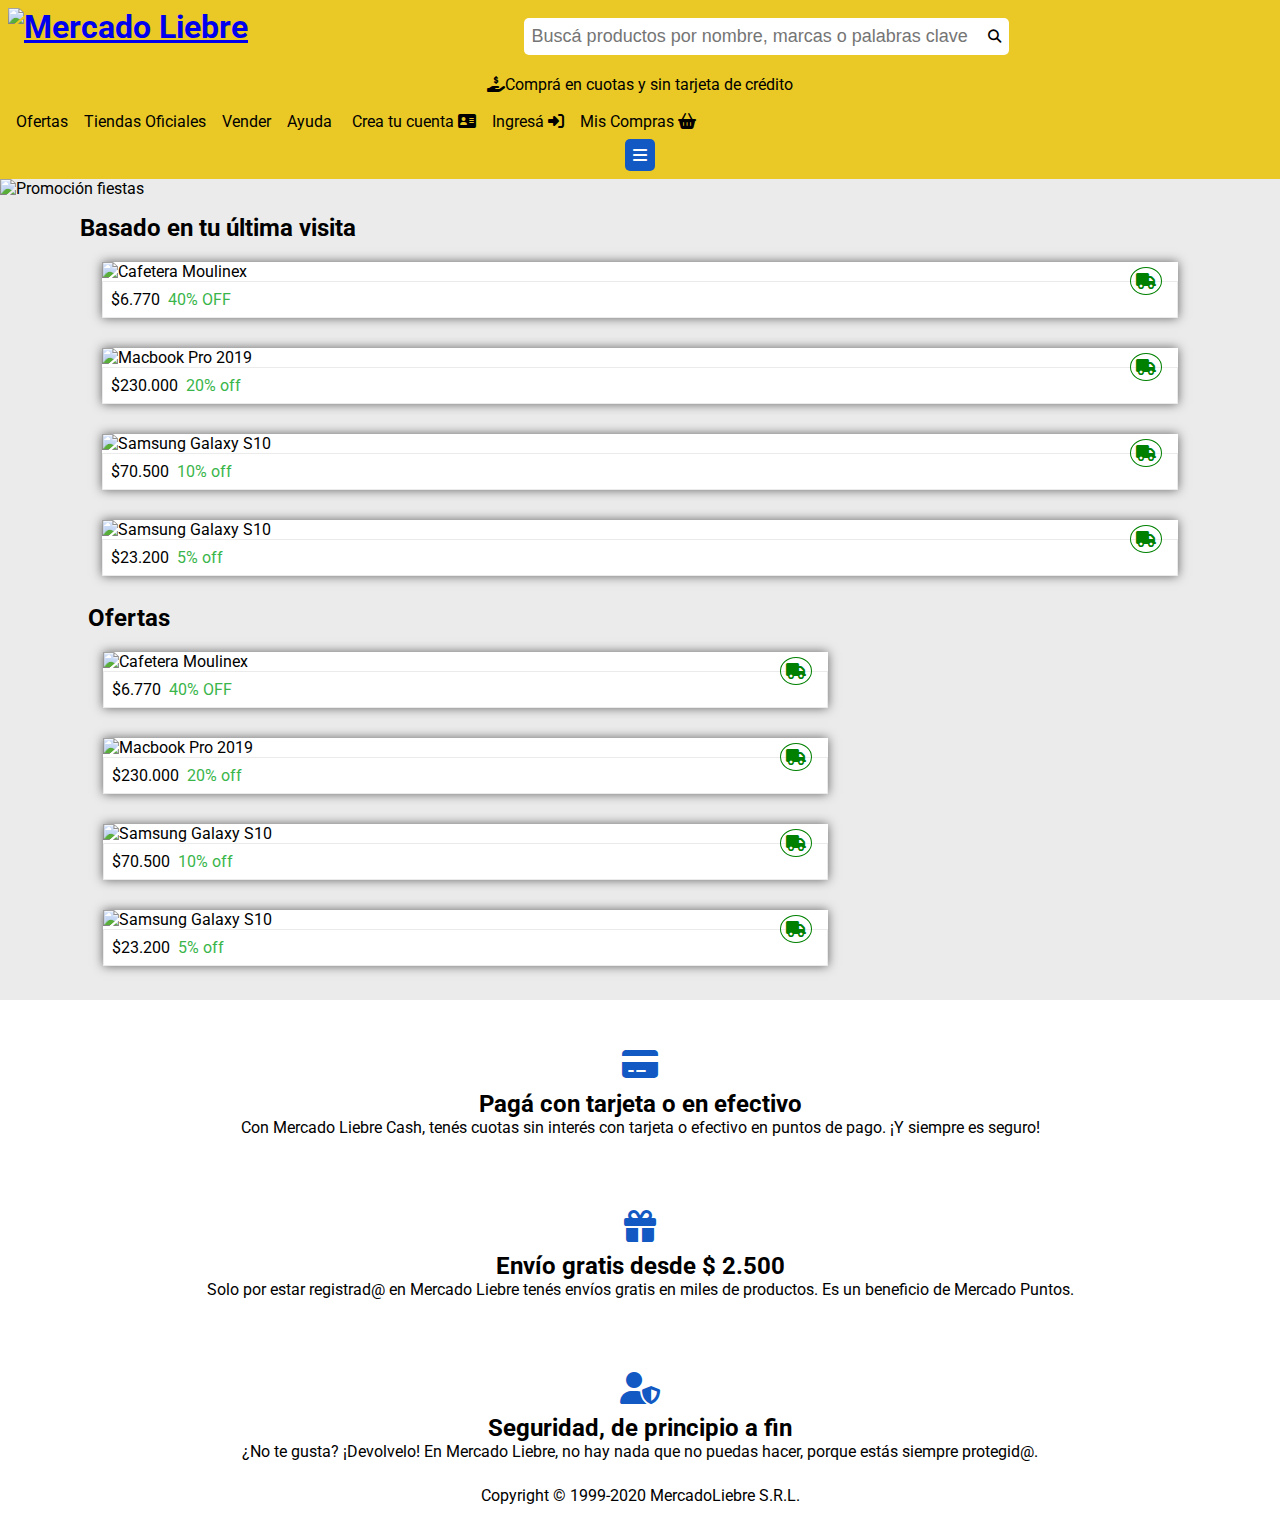
==== commit 1aa2def2: "cambio de ubicacion de paginas" ====
--- a/views/index.html
+++ b/views/index.html
@@ -41,10 +41,10 @@
       </ul>
       <ul class="py-1">
         <li>
-          <a class="nav-link" href="register.html">Crea tu cuenta <i class="fa-solid fa-address-card"></i></a>
+          <a class="nav-link" href="./register.html">Crea tu cuenta <i class="fa-solid fa-address-card"></i></a>
         </li>
         <li>
-          <a class="nav-link" href="login.html">Ingresá <i class="fa-solid fa-right-to-bracket"></i></a>
+          <a class="nav-link" href="./login.html">Ingresá <i class="fa-solid fa-right-to-bracket"></i></a>
         </li>
         <li>
           <a class="nav-link" href="#">Mis Compras <i class="fa-solid fa-basket-shopping"></i></a>
@@ -59,7 +59,7 @@
     <!--------------------------------Botón "burguer"----------------------------->
 
   </header>
-  <img class="w-100" src="img-home-banner.jpg" alt="Promoción fiestas" />
+  <img class="w-100" src="./images/img-home-banner.jpg" alt="Promoción fiestas" />
   <!--------------------------------Publicidad navideña----------------------------->
 
   <main class="p-1 vw-90 mx-auto flex-row">
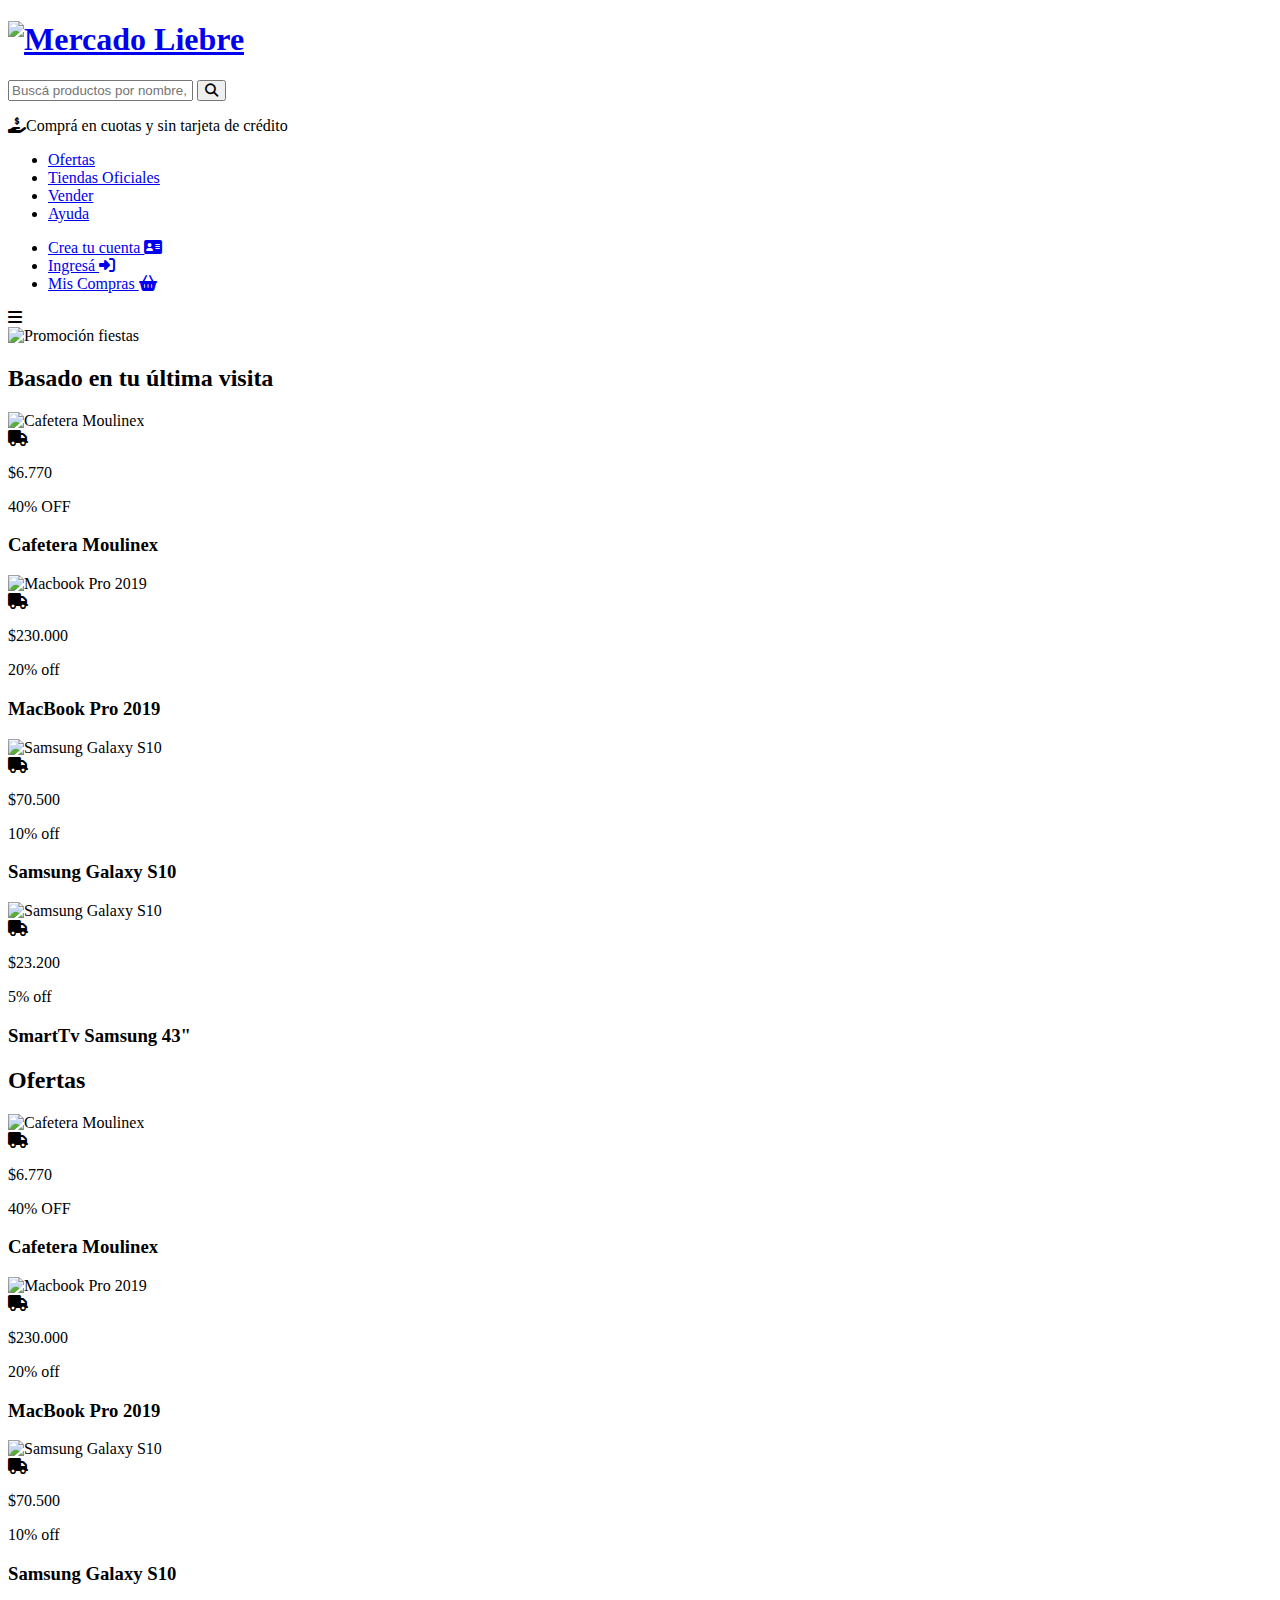
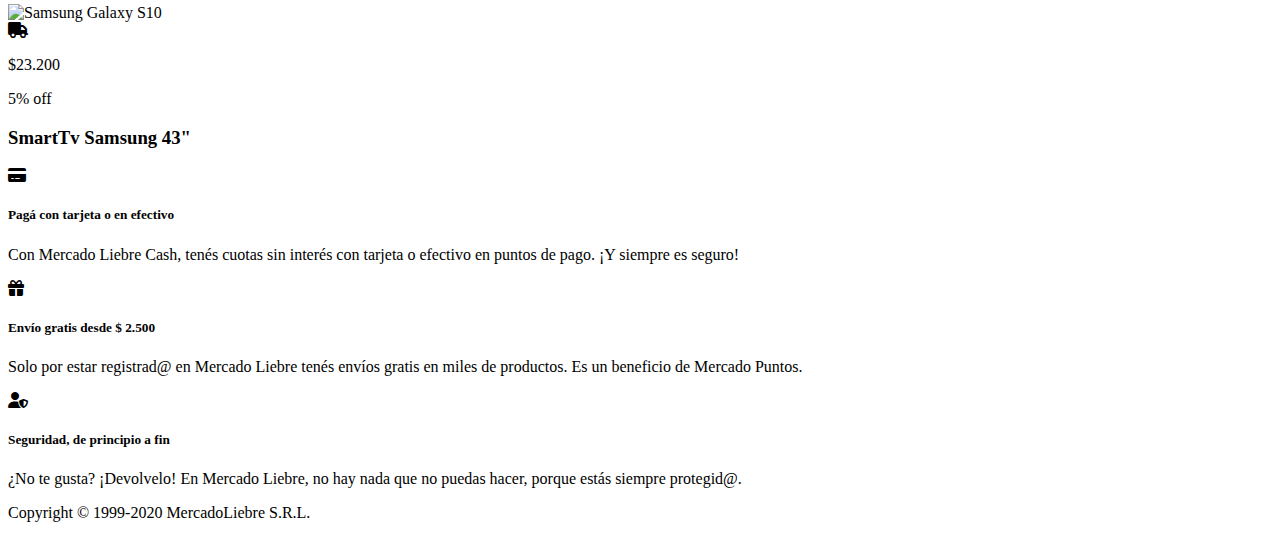
==== commit aaefb3ec: "cambio de ubicacion2" ====
--- a/views/index.html
+++ b/views/index.html
@@ -41,10 +41,10 @@
       </ul>
       <ul class="py-1">
         <li>
-          <a class="nav-link" href="./register.html">Crea tu cuenta <i class="fa-solid fa-address-card"></i></a>
+          <a class="nav-link" href="/register.html">Crea tu cuenta <i class="fa-solid fa-address-card"></i></a>
         </li>
         <li>
-          <a class="nav-link" href="./login.html">Ingresá <i class="fa-solid fa-right-to-bracket"></i></a>
+          <a class="nav-link" href="/login.html">Ingresá <i class="fa-solid fa-right-to-bracket"></i></a>
         </li>
         <li>
           <a class="nav-link" href="#">Mis Compras <i class="fa-solid fa-basket-shopping"></i></a>
